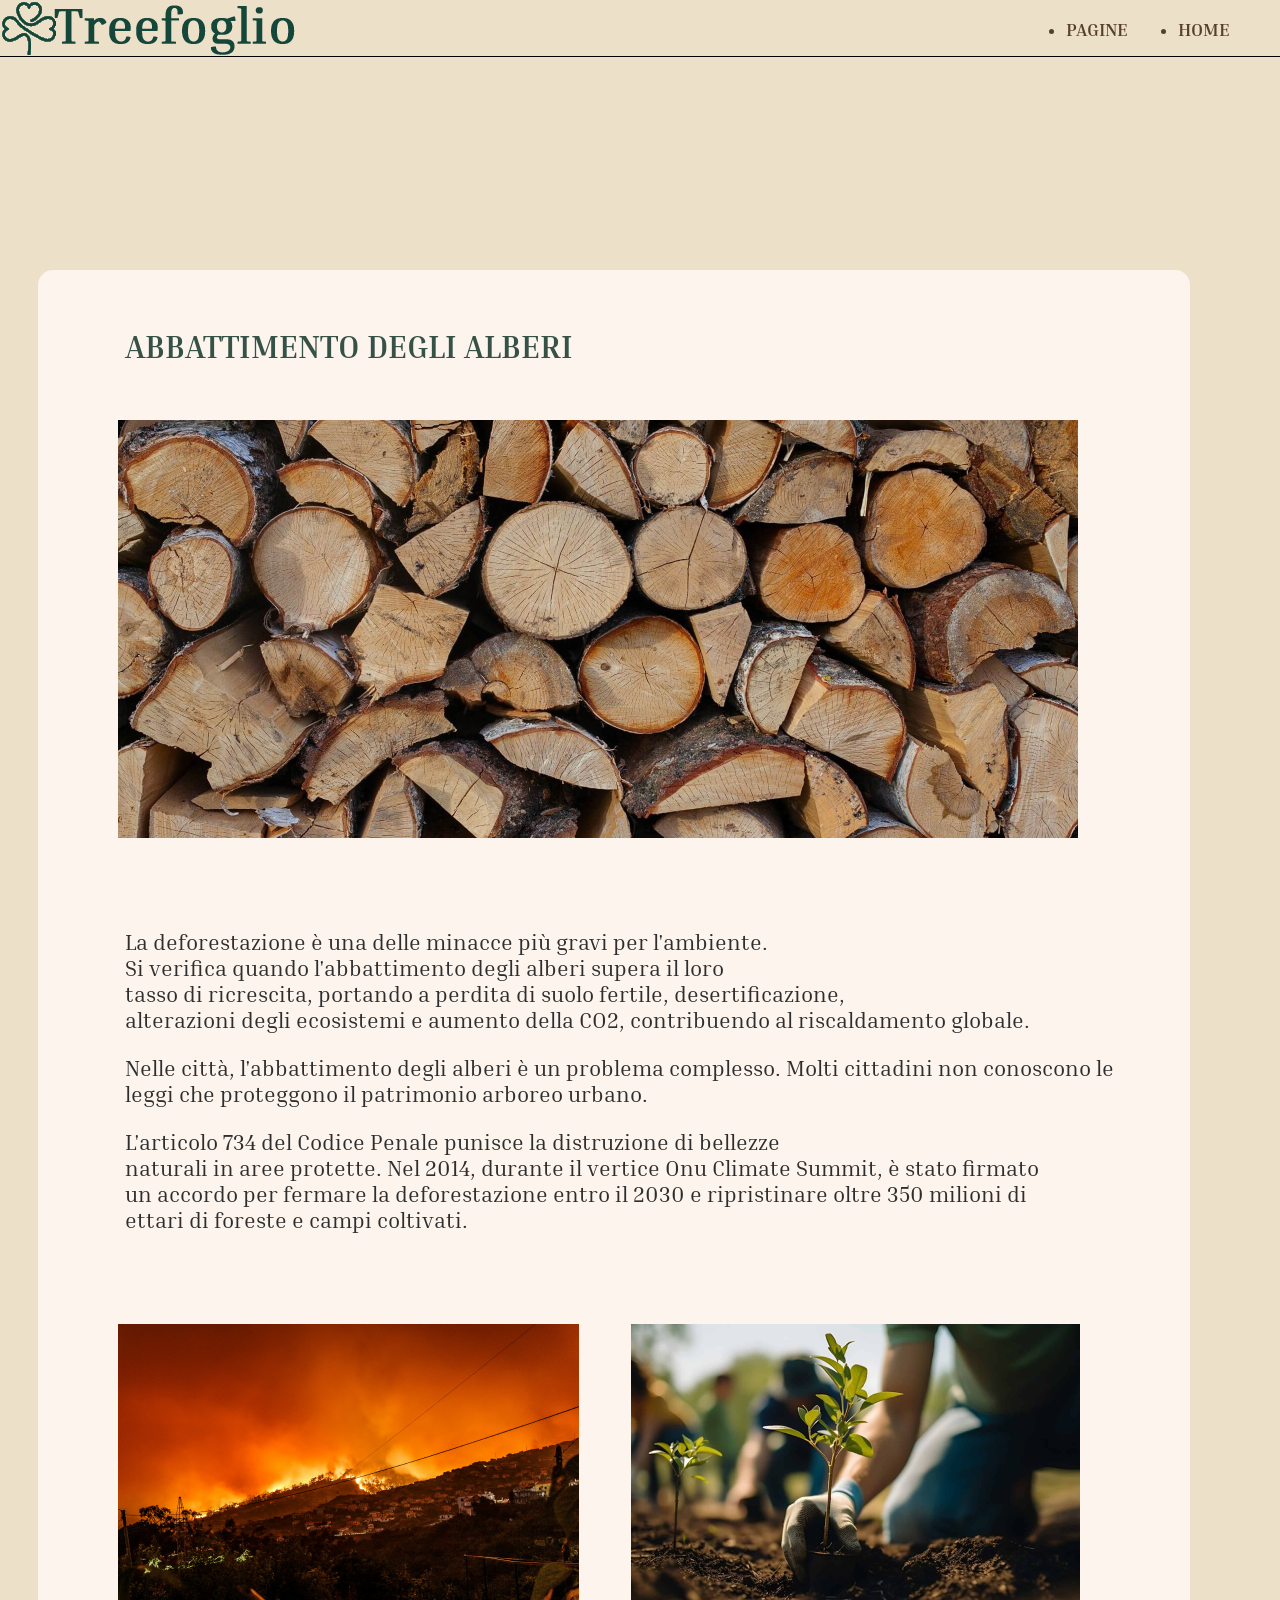
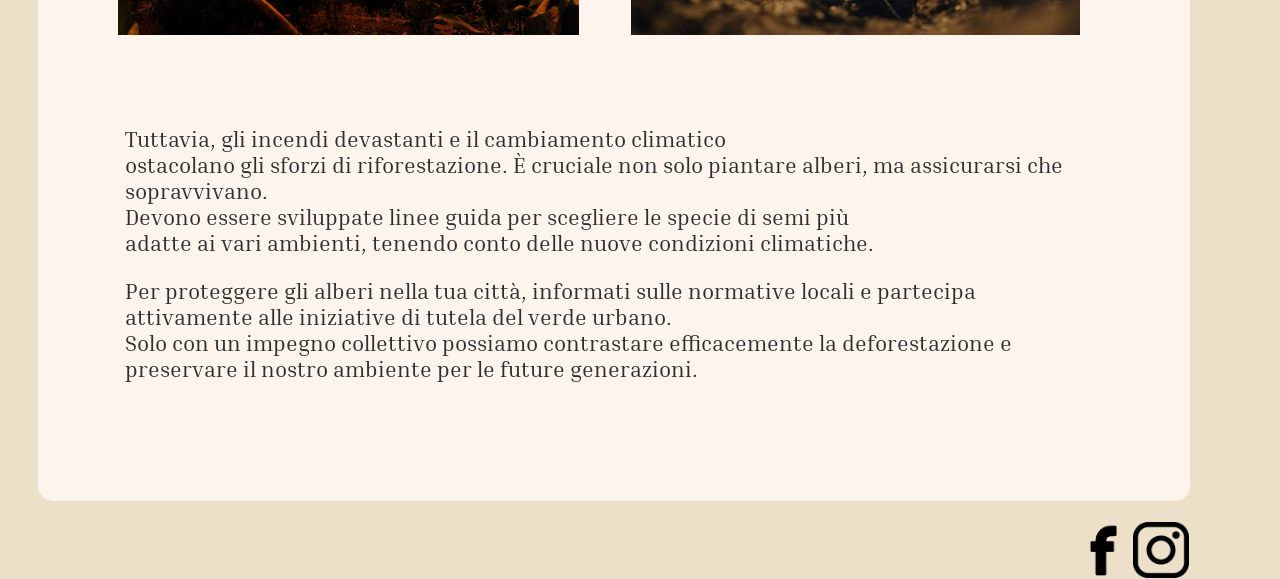
==== abbattimento_alberi.html @ 9906fadb "Add files via upload" ====
<!DOCTYPE html>
<html lang="en">
<head>
    <meta charset="UTF-8">
    <meta http-equiv="X-UA-Compatible" content="IE=edge">
    <meta name="viewport" content="width=device-width, initial-scale=1.0">
    <link rel="stylesheet" href="css/style_2.css">
    <link rel="preconnect" href="https://fonts.googleapis.com">
    <link rel="preconnect" href="https://fonts.gstatic.com" crossorigin>
    <link href="https://fonts.googleapis.com/css2?family=Inria+Serif&display=swap" rel="stylesheet">
    <title>Abbattimento Degli Alberi</title>
</head>
<body>
<header>  
  <div class="logo">
    <a href="index.html"><img src="immagini/logo7.png" alt="Logo Aziendale" class="logo"></a>
    </div>
      <nav class="menu">
        <ul> 
        <li><a href="index.html" id="Home">HOME</a></li>
        <li><div class="dropdown"><a href="#" id="pagine" class="dropbtn">PAGINE</a>
        <div class="dropdown-content">
          <a href="cambiamento_climatico.html">Cambiamento Climatico</a>
          <a href="vestiti_impatto.html">Abbigliamento Sostenibile</a>
          <a href="rifiuti_tecnologici.html">Rifiuti Tecnologici</a>
          <a href="alimentazione_ecosostenibile.html">Alimentazione Ecosostenibile</a>
          <a href="abbattimento_alberi.html">Abbattimento degli Alberi</a>
          <a href="conservazione_acqua.html">Conservazione dell'Acqua</a>
        </div>
        </div>
        </li> 
        </ul>
      </nav>
</header>
<div class="corpo">
  <div class="dettaglio">
    <br>
    <h3 class="chapter_title">ABBATTIMENTO DEGLI ALBERI</h3>
    <br>
    <table>
      <tr>
        <th><img src="immagini/alberi1.png"></th>
      </tr>
    </table>
    <br/><br/>
    <div class="testo">
      <br>
      <p>La deforestazione è una delle minacce più gravi per l'ambiente.<br> Si verifica quando l'abbattimento degli alberi supera il loro <br>tasso di ricrescita, portando a perdita di suolo fertile, desertificazione, <br>alterazioni degli ecosistemi e aumento della CO2, contribuendo al riscaldamento globale.</p>
      <p>Nelle città, l'abbattimento degli alberi è un problema complesso. Molti cittadini non conoscono le<br> leggi che proteggono il patrimonio arboreo urbano.</p>
      <p>L'articolo 734 del Codice Penale punisce la distruzione di bellezze <br>naturali in aree protette. Nel 2014, durante il vertice Onu Climate Summit, è stato firmato<br> un accordo per fermare la deforestazione entro il 2030 e ripristinare oltre 350 milioni di<br> ettari di foreste e campi coltivati.</p>
    <br>
    </div>
    <br/><br/>
    <table>
      <tr>
        <th><img src="immagini/alberi2.png"></th>
        <th><img src="immagini/alberi3.png"></th>
    </table>
    <br/><br/>
    <div class="testo">
      <br>
      <p>Tuttavia, gli incendi devastanti e il cambiamento climatico<br> ostacolano gli sforzi di riforestazione. È cruciale non solo piantare alberi, ma assicurarsi che sopravvivano.<br> Devono essere sviluppate linee guida per scegliere le specie di semi più <br>adatte ai vari ambienti, tenendo conto delle nuove condizioni climatiche.</p>
      <p>Per proteggere gli alberi nella tua città, informati sulle normative locali e partecipa<br> attivamente alle iniziative di tutela del verde urbano.<br> Solo con un impegno collettivo possiamo contrastare efficacemente la deforestazione e<br> preservare il nostro ambiente per le future generazioni.</p>
    <br>
    <br>
    </div>
    <br/><br/>
  </div>
  <br/>
  <table class="footer">
    <tr>
      <th class="element"><img src="immagini/fb.png"></th>
      <th class="element"><img src="immagini/ig.png"></th>
    </tr>
  </table>
</div>
</body>
</html>
---- css/style_2.css ----
header {
  display: flex; 
  justify-content: space-between; 
  align-items: center;
  color: #573f28;
  position: absolute;
  left: 0;
  width: 100%;
}

header::after {
  content: '';
  position: absolute;
  bottom: 0;
  left: 0;
  width: 100%; 
  border-bottom: 1px solid rgb(0, 0, 0);
}



main {
    max-width:70%;
    margin-left: 20px;
    padding: 0px;
    top: 10%;
    color: black;
    position: absolute;
}

.sfondo{
  pointer-events: none;
  margin: 0;
  padding: 0;
  position: relative;
  z-index: -1;
  width: 100%;
  height: auto;

}


body {
  margin: 0;
  font-family: 'inria serif', serif;
  background-color:#EDE0C9;
  background-size: cover;
  background-position: center top;
}

img {
  max-width: 100%;
  display: block;
  height: auto;
}

.menu {
  display: flex;
  margin-left: auto; 
  gap: 450px;
}

.menu a {
  text-decoration: none;
  color: #573f28;
  font-size: 16px;
  font-weight: bold;
  transition: color 0.3s;
  font-size: 18px;
}

.menu li {
  float: right;
  margin-right: 50px; 
}

.dropdown{
  position: relative;
  display: inline-block;
}

.dropdown-content {
  display: none;
  position: absolute;
  background-color: #FCF4ED;
  min-width: 160px;
  box-shadow: 0px 8px 16px 0px rgba(0, 0, 0, 0.2);
  z-index: 1;
}

.dropdown-content a {
  color:rgb(0, 0, 0);
  padding: 12px 16px;
  text-decoration: none;
  display: block;
}

.dropdown:hover .dropdown-content {
  display: block;
}

.dropdown-content a:hover {
  background-color: #EDE0C9;
}


.seconda {
  color:rgb(0, 0, 0);
  position: relative;
  top: 5px;
  text-align: center;
}

table {
  margin-left: auto;
  margin-right: auto;
  width: 90%;
}

.immagini_menu {
  display: block;
  margin-left: auto;
  margin-right: auto;
  width: 90%;
  height: 90%;
  object-fit: cover;
}

.container {
  position: relative;
  text-align: center;
}

.footer {
  color: rgb(0, 0, 0);
  float: right;
  border-collapse: collapse;
  width: 10%;

}

.corpo{
  color: #2E2E2E;
  width: 90%;
  top: 30%;
  left: 3%;
  position: absolute;
}

.dettaglio{
  background-color: #FCF4ED;
  padding: 5px;
  padding-left: 20px;
  border-radius: 15px;
}

.logo img:hover {
  transform: scale(1.0); 
  box-shadow: 0 4px 6px rgba(0, 0, 0, 0.2); 
}

.testo{
  font-size: 22px;
  margin-left: 67px;
}

.testo-punto{
  margin-left: 50px;
  font-size: 22px;
}

.chapter_title {
  color: #365146;
  margin-left: 67px;
  font-size: 32px;
}
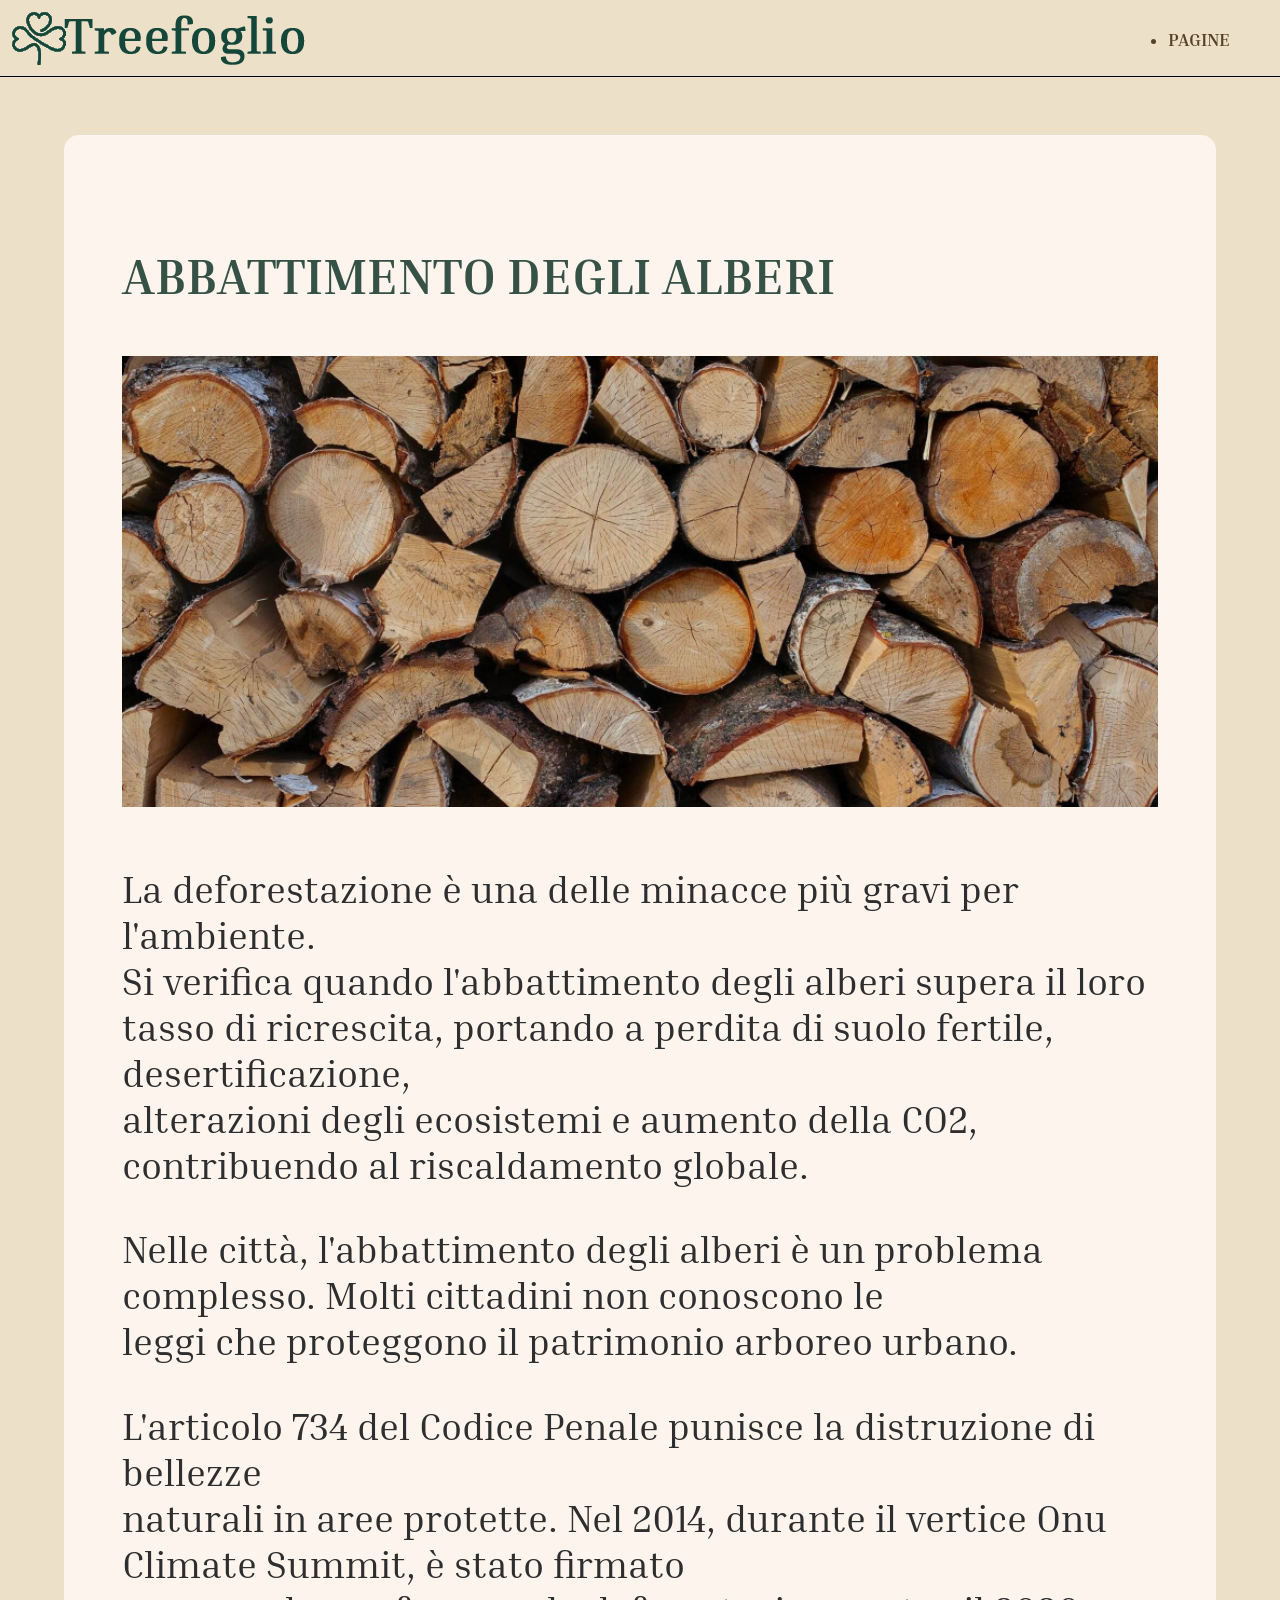
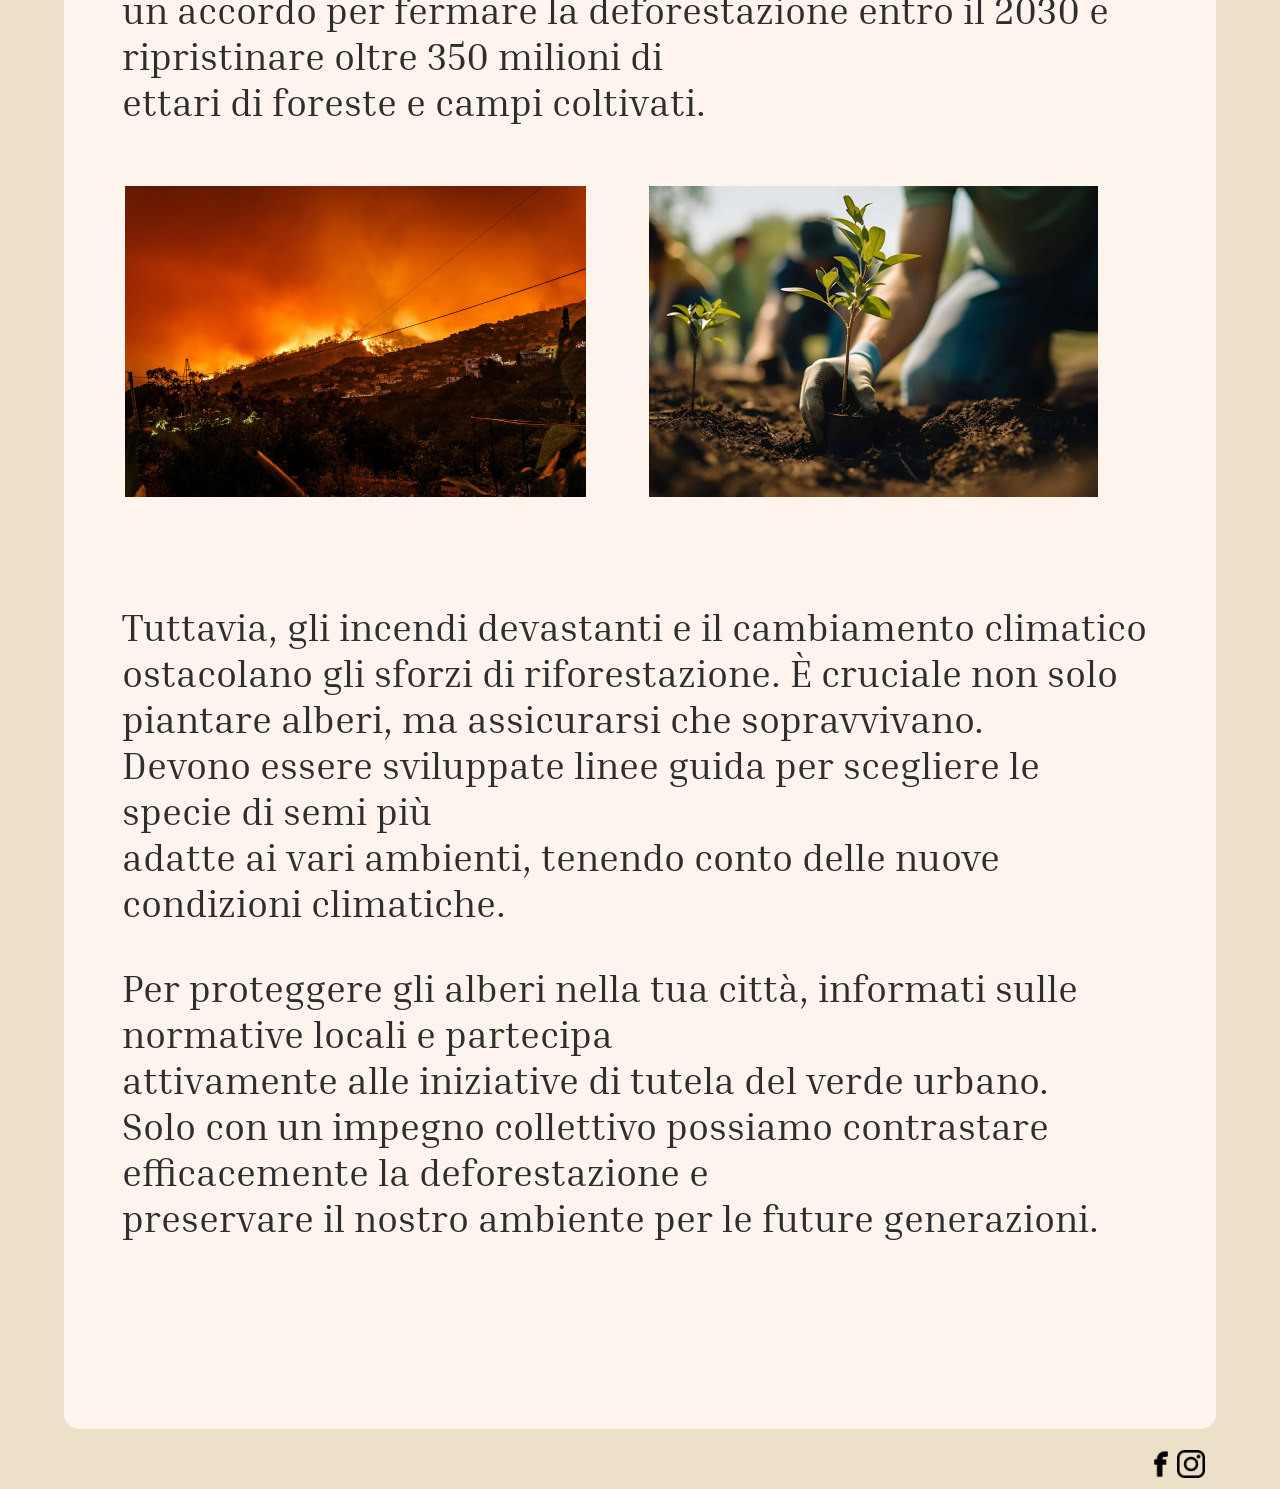
==== commit b02df48f: "Add files via upload" ====
--- a/abbattimento_alberi.html
+++ b/abbattimento_alberi.html
@@ -16,8 +16,7 @@
     <a href="index.html"><img src="immagini/logo7.png" alt="Logo Aziendale" class="logo"></a>
     </div>
       <nav class="menu">
-        <ul> 
-        <li><a href="index.html" id="Home">HOME</a></li>
+        <ul>
         <li><div class="dropdown"><a href="#" id="pagine" class="dropbtn">PAGINE</a>
         <div class="dropdown-content">
           <a href="cambiamento_climatico.html">Cambiamento Climatico</a>
@@ -34,29 +33,21 @@
 </header>
 <div class="corpo">
   <div class="dettaglio">
-    <br>
     <h3 class="chapter_title">ABBATTIMENTO DEGLI ALBERI</h3>
-    <br>
-    <table>
-      <tr>
-        <th><img src="immagini/alberi1.png"></th>
-      </tr>
-    </table>
-    <br/><br/>
+    <img class="prima_immagine" src="immagini/alberi1.png">
+    <br/>
     <div class="testo">
-      <br>
       <p>La deforestazione è una delle minacce più gravi per l'ambiente.<br> Si verifica quando l'abbattimento degli alberi supera il loro <br>tasso di ricrescita, portando a perdita di suolo fertile, desertificazione, <br>alterazioni degli ecosistemi e aumento della CO2, contribuendo al riscaldamento globale.</p>
       <p>Nelle città, l'abbattimento degli alberi è un problema complesso. Molti cittadini non conoscono le<br> leggi che proteggono il patrimonio arboreo urbano.</p>
       <p>L'articolo 734 del Codice Penale punisce la distruzione di bellezze <br>naturali in aree protette. Nel 2014, durante il vertice Onu Climate Summit, è stato firmato<br> un accordo per fermare la deforestazione entro il 2030 e ripristinare oltre 350 milioni di<br> ettari di foreste e campi coltivati.</p>
-    <br>
     </div>
-    <br/><br/>
+    <br/>
     <table>
       <tr>
         <th><img src="immagini/alberi2.png"></th>
         <th><img src="immagini/alberi3.png"></th>
     </table>
-    <br/><br/>
+    <br/>
     <div class="testo">
       <br>
       <p>Tuttavia, gli incendi devastanti e il cambiamento climatico<br> ostacolano gli sforzi di riforestazione. È cruciale non solo piantare alberi, ma assicurarsi che sopravvivano.<br> Devono essere sviluppate linee guida per scegliere le specie di semi più <br>adatte ai vari ambienti, tenendo conto delle nuove condizioni climatiche.</p>
@@ -64,7 +55,6 @@
     <br>
     <br>
     </div>
-    <br/><br/>
   </div>
   <br/>
   <table class="footer">
--- a/css/style_2.css
+++ b/css/style_2.css
@@ -17,8 +17,6 @@
   border-bottom: 1px solid rgb(0, 0, 0);
 }
 
-
-
 main {
     max-width:70%;
     margin-left: 20px;
@@ -26,6 +24,10 @@
     top: 10%;
     color: black;
     position: absolute;
+}
+
+.logo {
+	padding: 5px;
 }
 
 .sfondo{
@@ -86,6 +88,7 @@
   min-width: 160px;
   box-shadow: 0px 8px 16px 0px rgba(0, 0, 0, 0.2);
   z-index: 1;
+  left: -70px;
 }
 
 .dropdown-content a {
@@ -114,7 +117,13 @@
 table {
   margin-left: auto;
   margin-right: auto;
-  width: 90%;
+  width: 100%;
+}
+
+.prima_immagine {
+  margin-left: auto;
+  margin-right: auto;
+  width: 100%;
 }
 
 .immagini_menu {
@@ -132,25 +141,25 @@
 }
 
 .footer {
-  color: rgb(0, 0, 0);
+  color: white;
   float: right;
   border-collapse: collapse;
-  width: 10%;
-
+  width: 60px;
+  margin-right: 10px;
+  margin-bottom: 10px;
 }
 
 .corpo{
   color: #2E2E2E;
   width: 90%;
-  top: 30%;
-  left: 3%;
+  top: 15%;
+  left: 5%;
   position: absolute;
 }
 
 .dettaglio{
   background-color: #FCF4ED;
-  padding: 5px;
-  padding-left: 20px;
+  padding: 5%;
   border-radius: 15px;
 }
 
@@ -160,18 +169,11 @@
 }
 
 .testo{
-  font-size: 22px;
-  margin-left: 67px;
-}
-
-.testo-punto{
-  margin-left: 50px;
-  font-size: 22px;
+  font-size: 3vw;
 }
 
 .chapter_title {
   color: #365146;
-  margin-left: 67px;
-  font-size: 32px;
+  font-size: 4vw;
 }
 
